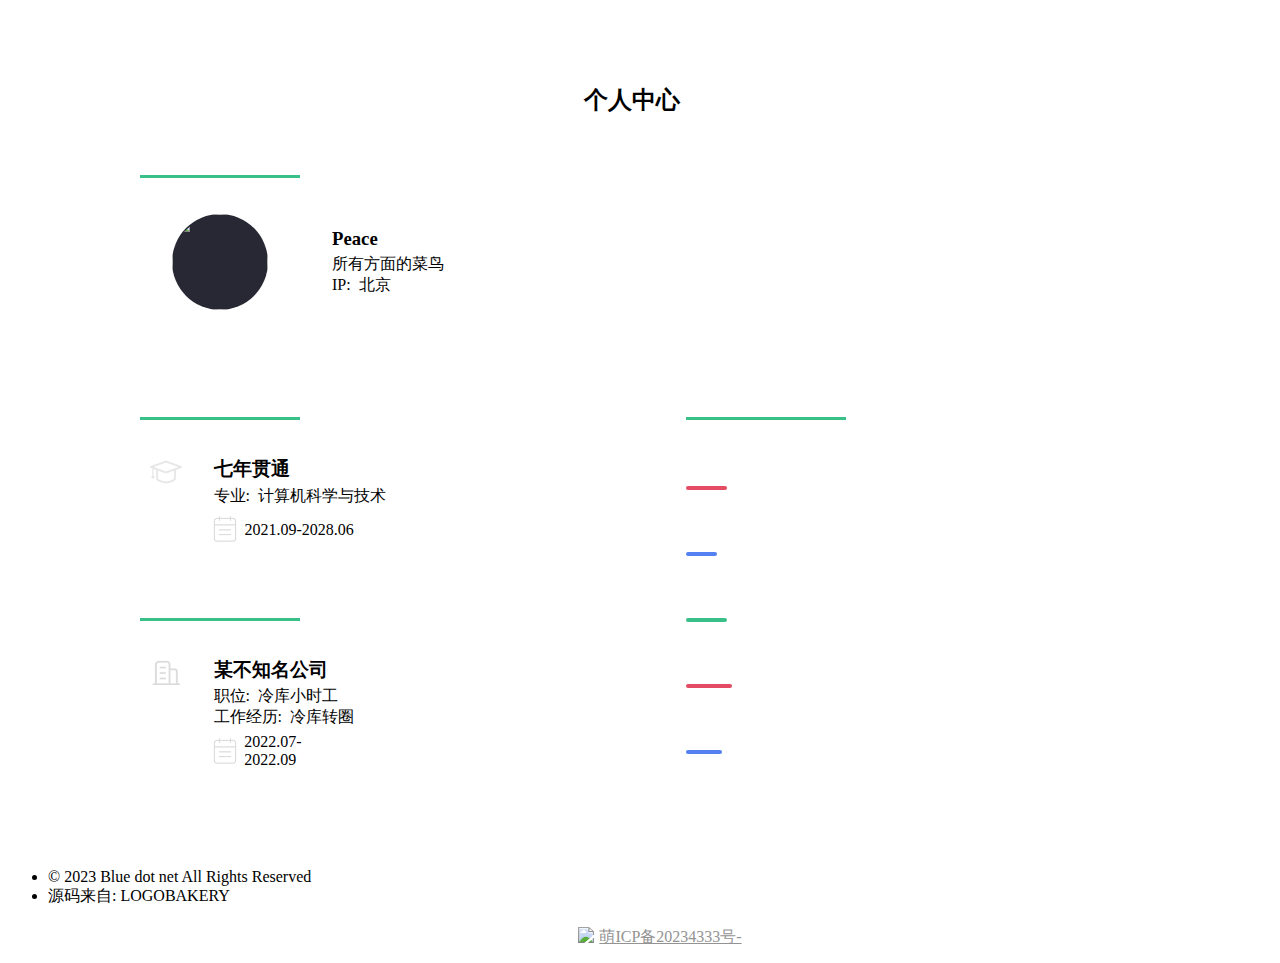
==== persional.html @ 4da40ed7 "Add files via upload" ====
<!DOCTYPE html>
<html lang="en">

<head>
    <meta charset="UTF-8">
    <meta http-equiv="X-UA-Compatible" content="IE=edge">
    <meta name="viewport" content="width=device-width, initial-scale=1.0">
    <title>Document</title>
    <link rel="stylesheet" href="./css/persional.css">
</head>

<body class="landing">
    <!-- 首页 -->
    <header class="major">
        <h2>个人中心</h2>
    </header>

    <!-- 个人介绍 -->
    <section id="introduction" class="wrapper style1 special fade-up">
        <div class="introduction">
            <div class="introduction-title">
                <h2>个人介绍</h2>
            </div>
            <section class="introduction-main" style="align-items: center;">
                <div class="left">
                    <span class="img major">
                        <img src="https:ssnur.com/tx.jpg" alt="" />
                    </span>
                </div>
                <div class="text">
                    <h3>Peace</h3>
                    <p>所有方面的菜鸟</p>
                    <p>IP:&nbsp;&nbsp;北京</p>
                </div>
            </section>
        </div>
    </section>

    <!-- 个人经历 -->
    <section class="introduce">
        <div class="left">
            <!-- 教育经历 -->
            <section id="education" class="wrapper style1 special fade-up">
                <div class="introduction">
                    <div class="introduction-title">
                        <h2>教育经历</h2>
                    </div>
                    <section class="introduction-main">
                        <div class="hat">
                            <img src="./image/persional/教育.png" alt="">
                        </div>
                        <div class="text">
                            <h3>七年贯通</h3>
                            <p>专业:&nbsp;&nbsp;计算机科学与技术</p>
                            <div class="time">
                                <div class="icon">
                                    <img src="./image/persional/日历.png" alt="">
                                </div>
                                <p style="margin-top: 1px;">2021.09-2028.06</p>
                            </div>
                        </div>
                    </section>
                </div>
            </section>

            <!-- 工作经历 -->
            <section id="education" class="wrapper style1 special fade-up">
                <div class="introduction">
                    <div class="introduction-title">
                        <h2>工作经历</h2>
                    </div>

                    <section class="introduction-main">
                        <div class="hat">
                            <img src="./image/persional/公司.png" alt="">
                        </div>
                        <div class="text">
                            <h3>某不知名公司</h3>
                            <p>职位:&nbsp;&nbsp;冷库小时工</p>
                            <p>工作经历:&nbsp;&nbsp;冷库转圈</p>
                            <div class="time">
                                <div class="icon">
                                    <img src="./image/persional/日历.png" alt="">
                                </div>
                                <p style="margin-top: 1px;">2022.07-2022.09</p>
                            </div>
                        </div>
                    </section>

                </div>
            </section>
        </div>

        <!-- 技能掌握情况 -->
        <div class="right">
            <!-- 专业技能 -->
            <section id="education">
                <div class="introduction">
                    <div class="introduction-title">
                        <h2>专业技能</h2>
                    </div>
                    <div class="introduction-content">
                        <h3 class="title">
                            <span>html+css</span>
                            <span>8%</span>
                        </h3>
                        <div class="progress style1">
                            <div class="progress-in"></div>
                        </div>
                    </div>
                    <div class="introduction-content">
                        <h3 class="title">
                            <span>javascript</span>
                            <span>6%</span>
                        </h3>
                        <div class="progress style2">
                            <div class="progress-in"></div>
                        </div>
                    </div>
                    <div class="introduction-content">
                        <h3 class="title">
                            <span>jquery</span>
                            <span>8%</span>
                        </h3>
                        <div class="progress style3">
                            <div class="progress-in"></div>
                        </div>
                    </div>
                    <div class="introduction-content">
                        <h3 class="title">
                            <span>vue</span>
                            <span>9%</span>
                        </h3>
                        <div class="progress style4">
                            <div class="progress-in"></div>
                        </div>
                    </div>
                    <div class="introduction-content">
                        <h3 class="title">
                            <span>layui</span>
                            <span>0%</span>
                        </h3>
                        <div class="progress style5">
                            <div class="progress-in"></div>
                        </div>
                    </div>
                    <div class="introduction-content">
                        <h3 class="title">
                            <span>node.js</span>
                            <span>0%</span>
                        </h3>
                        <div class="progress style6">
                            <div class="progress-in"></div>
                        </div>
                    </div>
                </div>
            </section>
        </div>
    </section>


    <!-- Footer -->
    <footer id="footer">
        <ul class="copyright">
            <li>&copy; 2023 Blue dot net All Rights Reserved</li>
            <li>源码来自: <a>LOGOBAKERY</a></li>
            <div
                style="text-decoration:none; height:20px; margin-top: 20px; line-height:20px; text-align:center;display:flex;justify-content: center;">
                <img src="https://icp.gov.moe/images/ico64.png" />
                <a href="https://icp.gov.moe/?keyword=20234333" style="height:20px;line-height:20px;margin: 0px 0px 0px 5px; color:#939393;">萌ICP备20234333号-</a>
            </div>
        </ul>
    </footer>

</body>

</html>
---- css/persional.css ----
/* persional */
header.major {
    margin: 5.25em 2.25em 1.5em 1.25em;
    position: relative;
    text-align: center;
}
header.major h2 {
    margin: 0 0 0.3em;
}

h3{
    margin: 0 0 0.2em 0;
}
p {
    margin: 0 0 0 0;
}

.img.major {
    background: #272833;
    border-radius: 100%;
    cursor: default;
    display: inline-block;
    height: 6em;
    line-height: 6em;
    margin: 0 0 2em 0;
    text-align: center;
    width: 6em;
    overflow: hidden;
}

.img.major img {
    width: 100%;
    height: 100%;
}

.introduction-title {
    padding: 0 0 2em 2em;
    position: relative;
}

.introduction-title h2 {
    color: #ffffff;
    font-weight: 300;
    line-height: 1em;
    margin: 0 0 0 0.3em;
}

.introduction-title:after {
    background: #39c088;
    content: '';
    display: inline-block;
    height: 0.2em;
    max-width: 10em;
    width: 75%;
}

.introduction-main {
    display: flex;
    width: 100%;
}
.introduction-main .left {
    display: flex;
    height: 6em;
    padding: 0 2em 0 4em;
    justify-content: center;
}

.introduction-main .text {
    padding: 0 0 0 2em;
}

.wrapper {
    padding: 0 2.25em 2.25em 6.25em;
}

.introduction-main .hat {
    width: 2em;
    height: 2em;
    margin: 0 0 2em 2.6em;
}

.introduction-main .hat img {
    height: 100%;
}

.introduction-main .text .time {
    display: flex;
    align-items: center;
    width: 100%;
    height: 2.2em;
    margin: 0.3em 0 0 -0.1em;
}

.introduction-main .text .time .icon {
    width: 26px;
    height: 26px;
    margin: 0 0.4em 0 0;
}

.introduction-main .text .time .icon img {
    width: 100%;
    height: 100%;
}

.introduce {
    display: flex;
    width: 100%;
    padding: 2.25em 0 0 0;
}

.introduce .left {
    width: 54%;
}

.introduce .right {
    width: 46%;
    height: 100%;
    padding: 0 4.25em 0 0;
}

.introduction-content {
    padding: 0 0 0 2em;
}

.introduction-content .title {
    display: flex;
    justify-content: space-between;
    font-weight: 500;
    color: rgba(255, 255, 255, 0.75);
}

.progress {
    position: relative;
    width: 100%;
    height: 0.25em;
    margin: 0.5em 0 2em 0;
    background: rgba(255, 255, 255, 0.75);
    border-radius: 7px;
}

.progress-in {
    position: absolute;
    height: 0.25em;
    left: 0;
    top: 0;
    border-radius: 7px;
}

.progress.style1 .progress-in {
    width: 8%;
    background: #e44c65;
}

.progress.style2 .progress-in {
    width: 6%;
    background: #5480f1;
}

.progress.style3 .progress-in {
    width: 8%;
    background: #39c088;
}

.progress.style4 .progress-in {
    width: 9%;
    background: #e44c65;
}

.progress.style5 .progress-in {
    width: 7%;
    background: #5480f1;
}

.progress.style6 .progress-in {
    width: 0%;
    background: #39c088;
}
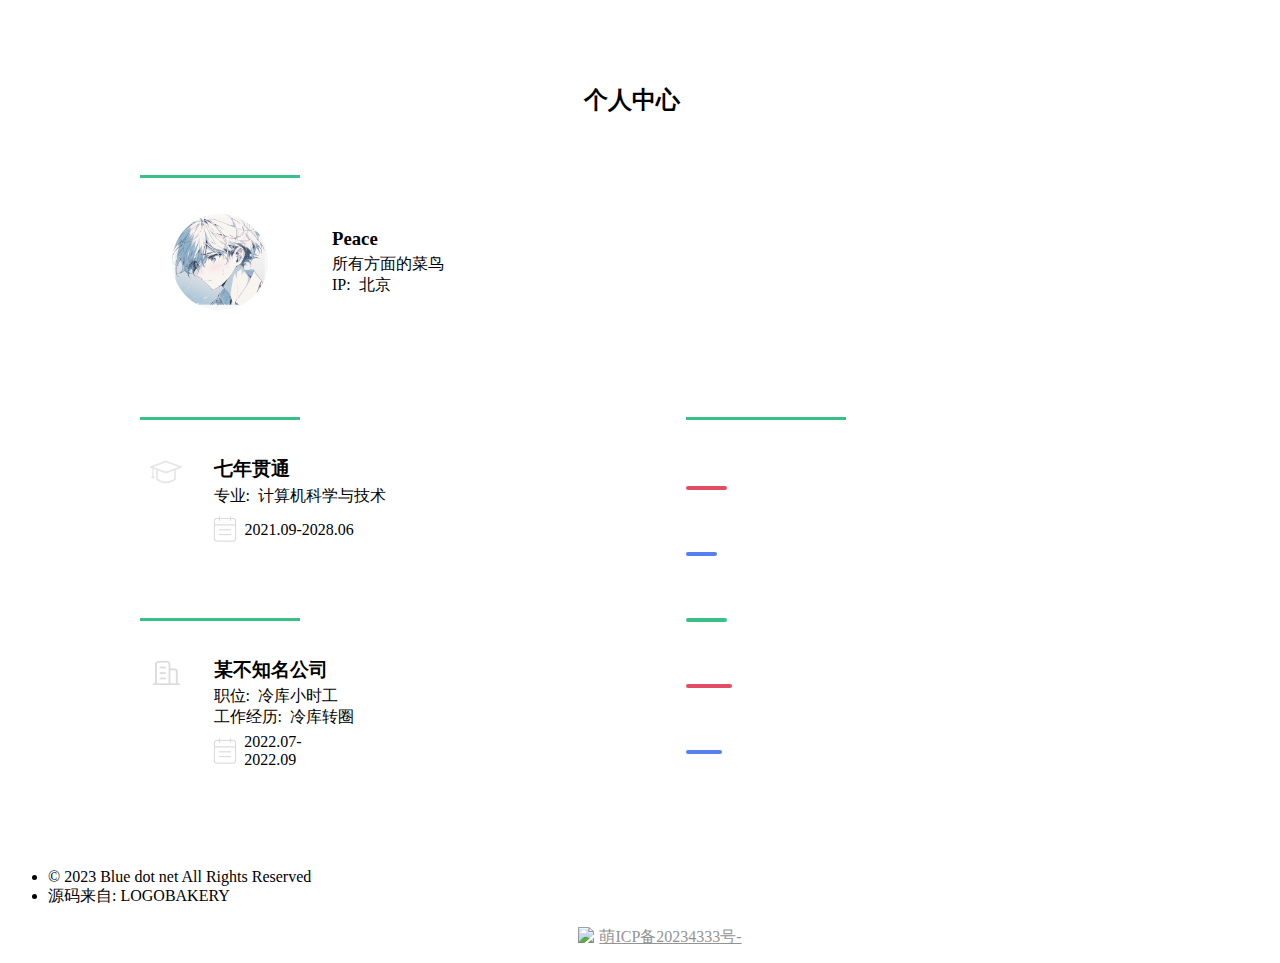
==== commit 97457c1a: "Add files via upload" ====
--- a/persional.html
+++ b/persional.html
@@ -24,7 +24,7 @@
             <section class="introduction-main" style="align-items: center;">
                 <div class="left">
                     <span class="img major">
-                        <img src="https:ssnur.com/tx.jpg" alt="" />
+                        <img src="./image/index/头像.jpg" alt="" />
                     </span>
                 </div>
                 <div class="text">
